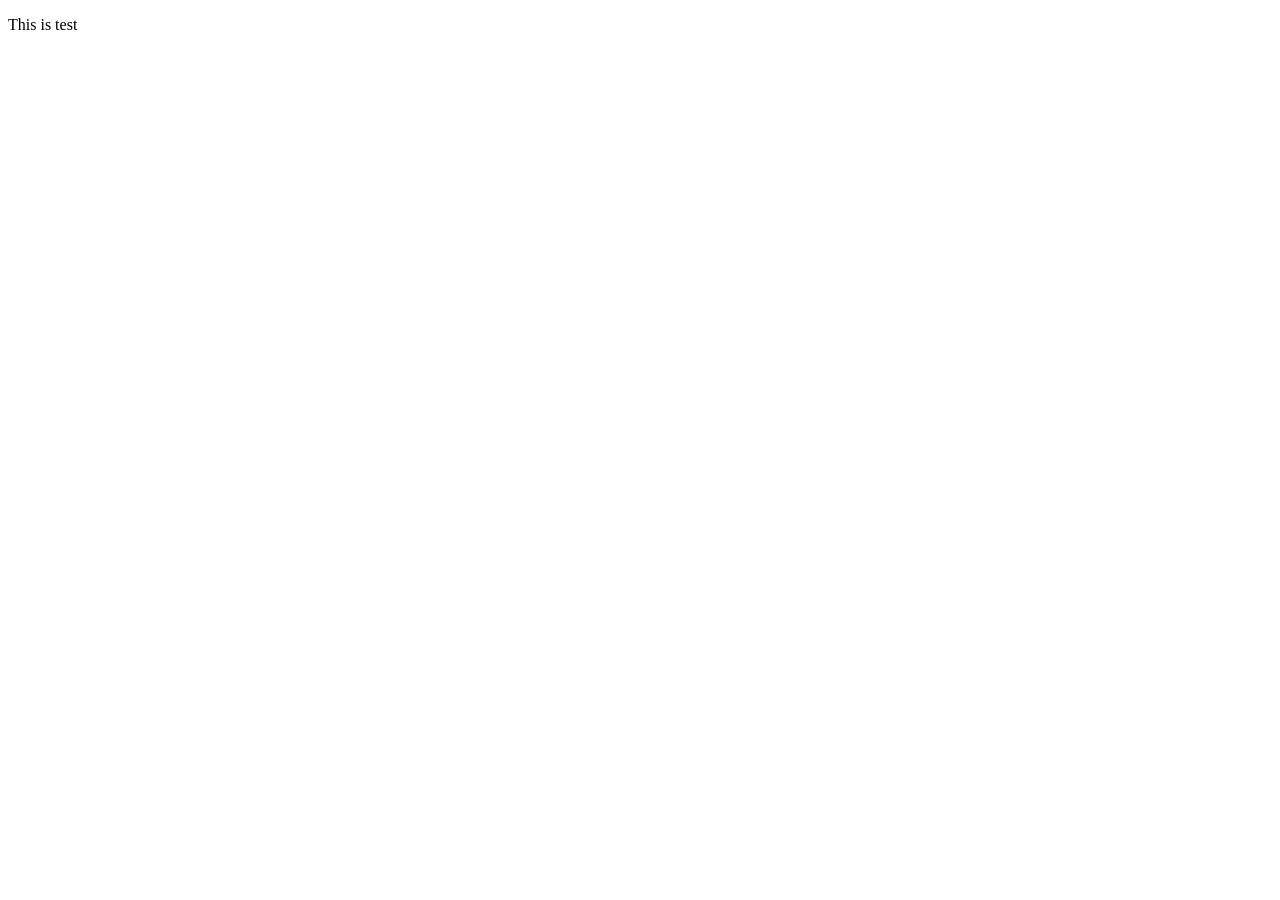
==== index.html @ 99237ae2 "Test1" ====
<!DOCTYPE html>
<html lang="en">
<head>
    <meta charset="UTF-8">
    <meta http-equiv="X-UA-Compatible" content="IE=edge">
    <meta name="viewport" content="width=device-width, initial-scale=1.0">
    <title>Document</title>
</head>
<body>
    <p>This is test</p>
</body>
</html>
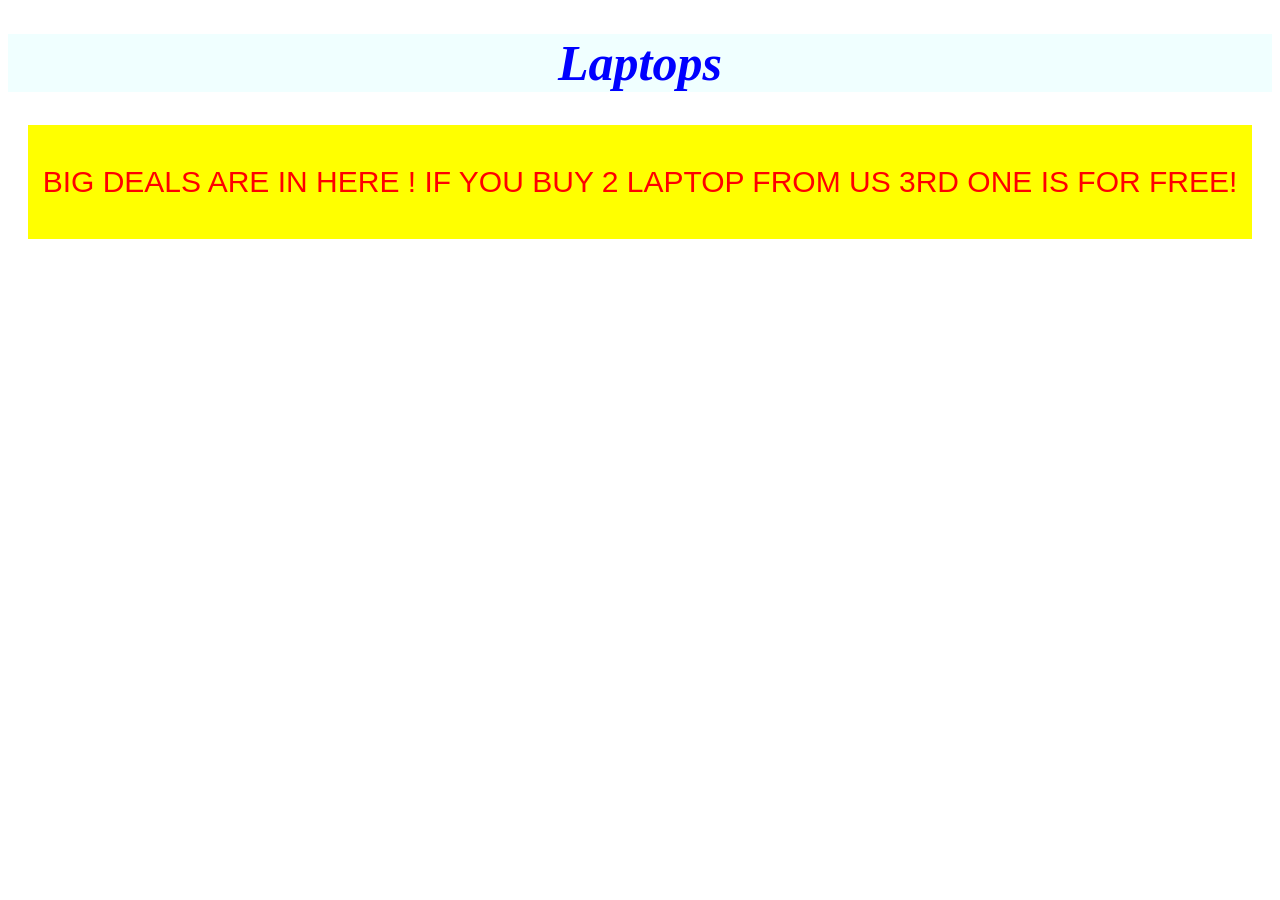
==== commit d1635d99: "laptops page started" ====
--- a/index.html
+++ b/index.html
@@ -1,12 +1,12 @@
 <!DOCTYPE html>
 <html lang="en">
 <head>
-    <meta charset="UTF-8">
-    <meta http-equiv="X-UA-Compatible" content="IE=edge">
-    <meta name="viewport" content="width=device-width, initial-scale=1.0">
-    <title>Document</title>
+    <link rel="stylesheet" href="laptops.css">
+    <title>Laptops</title>
 </head>
 <body>
-    <p>This is test</p>
+    <div id="header"> <h1> Laptops </h1></div>
+
+   <div id="deal">  <p> BIG DEALS ARE IN HERE ! IF YOU BUY 2 LAPTOP FROM US 3RD ONE IS FOR FREE! </p> </div>
 </body>
 </html>
--- a/laptops.css
+++ b/laptops.css
@@ -0,0 +1,19 @@
+#header
+{
+    color: blue;
+    background-color: azure;
+    font-style: italic;
+    text-align: center;
+    font-size: 25px;
+}
+
+#deal
+{
+    color: red;
+    background-color: yellow;
+    font-family:Verdana, Geneva, Tahoma, sans-serif;
+    font-size: 30px;
+    text-align: center;
+    margin: 20px;
+    padding:   10px;
+}
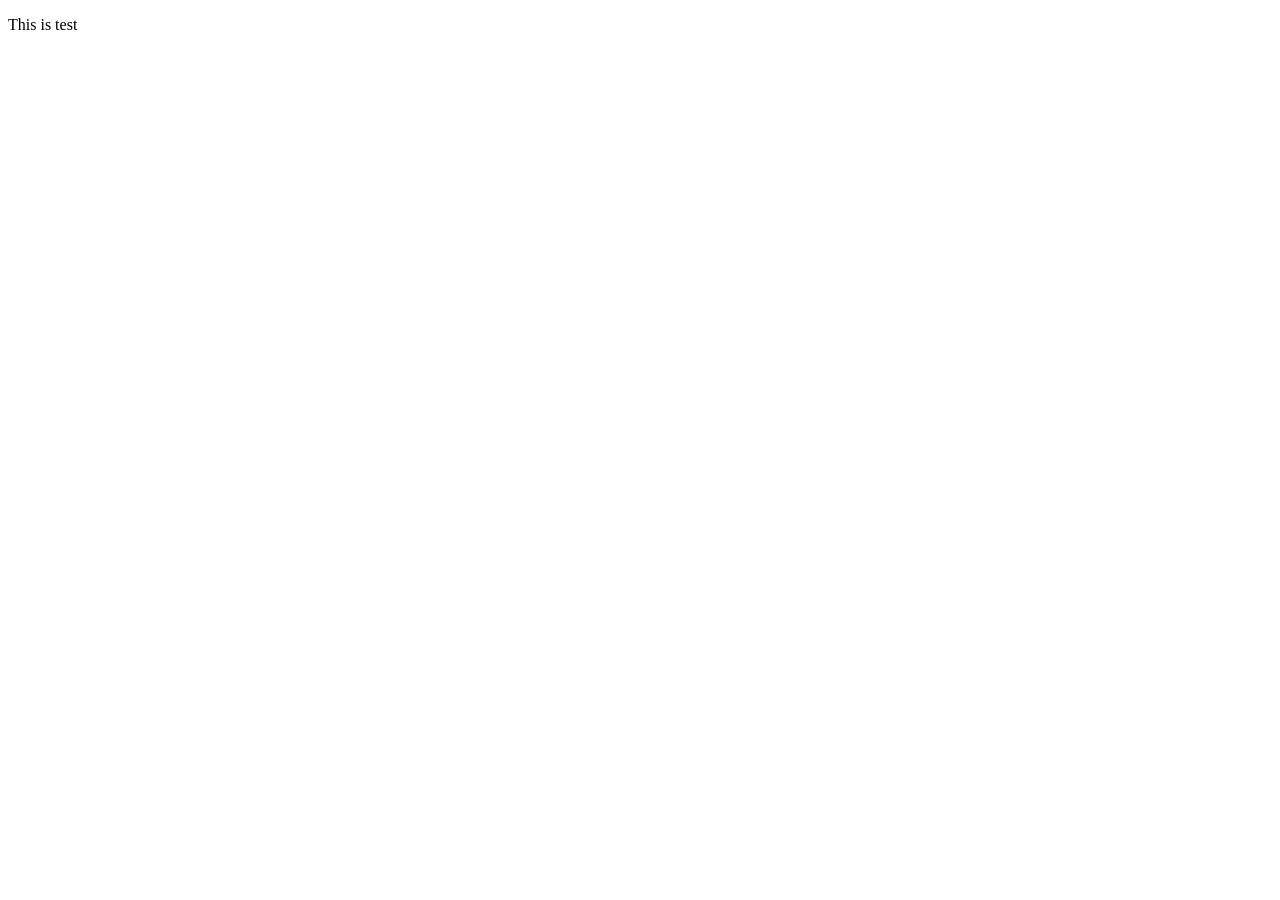
==== commit ea592739: "Merge branch 'SimonsBranch' of https://github.com/Sighmantaneous/techShopProject" ====
--- a/index.html
+++ b/index.html
@@ -1,12 +1,12 @@
 <!DOCTYPE html>
 <html lang="en">
 <head>
-    <link rel="stylesheet" href="laptops.css">
-    <title>Laptops</title>
+    <meta charset="UTF-8">
+    <meta http-equiv="X-UA-Compatible" content="IE=edge">
+    <meta name="viewport" content="width=device-width, initial-scale=1.0">
+    <title>Document</title>
 </head>
 <body>
-    <div id="header"> <h1> Laptops </h1></div>
-
-   <div id="deal">  <p> BIG DEALS ARE IN HERE ! IF YOU BUY 2 LAPTOP FROM US 3RD ONE IS FOR FREE! </p> </div>
+    <p>This is test</p>
 </body>
 </html>
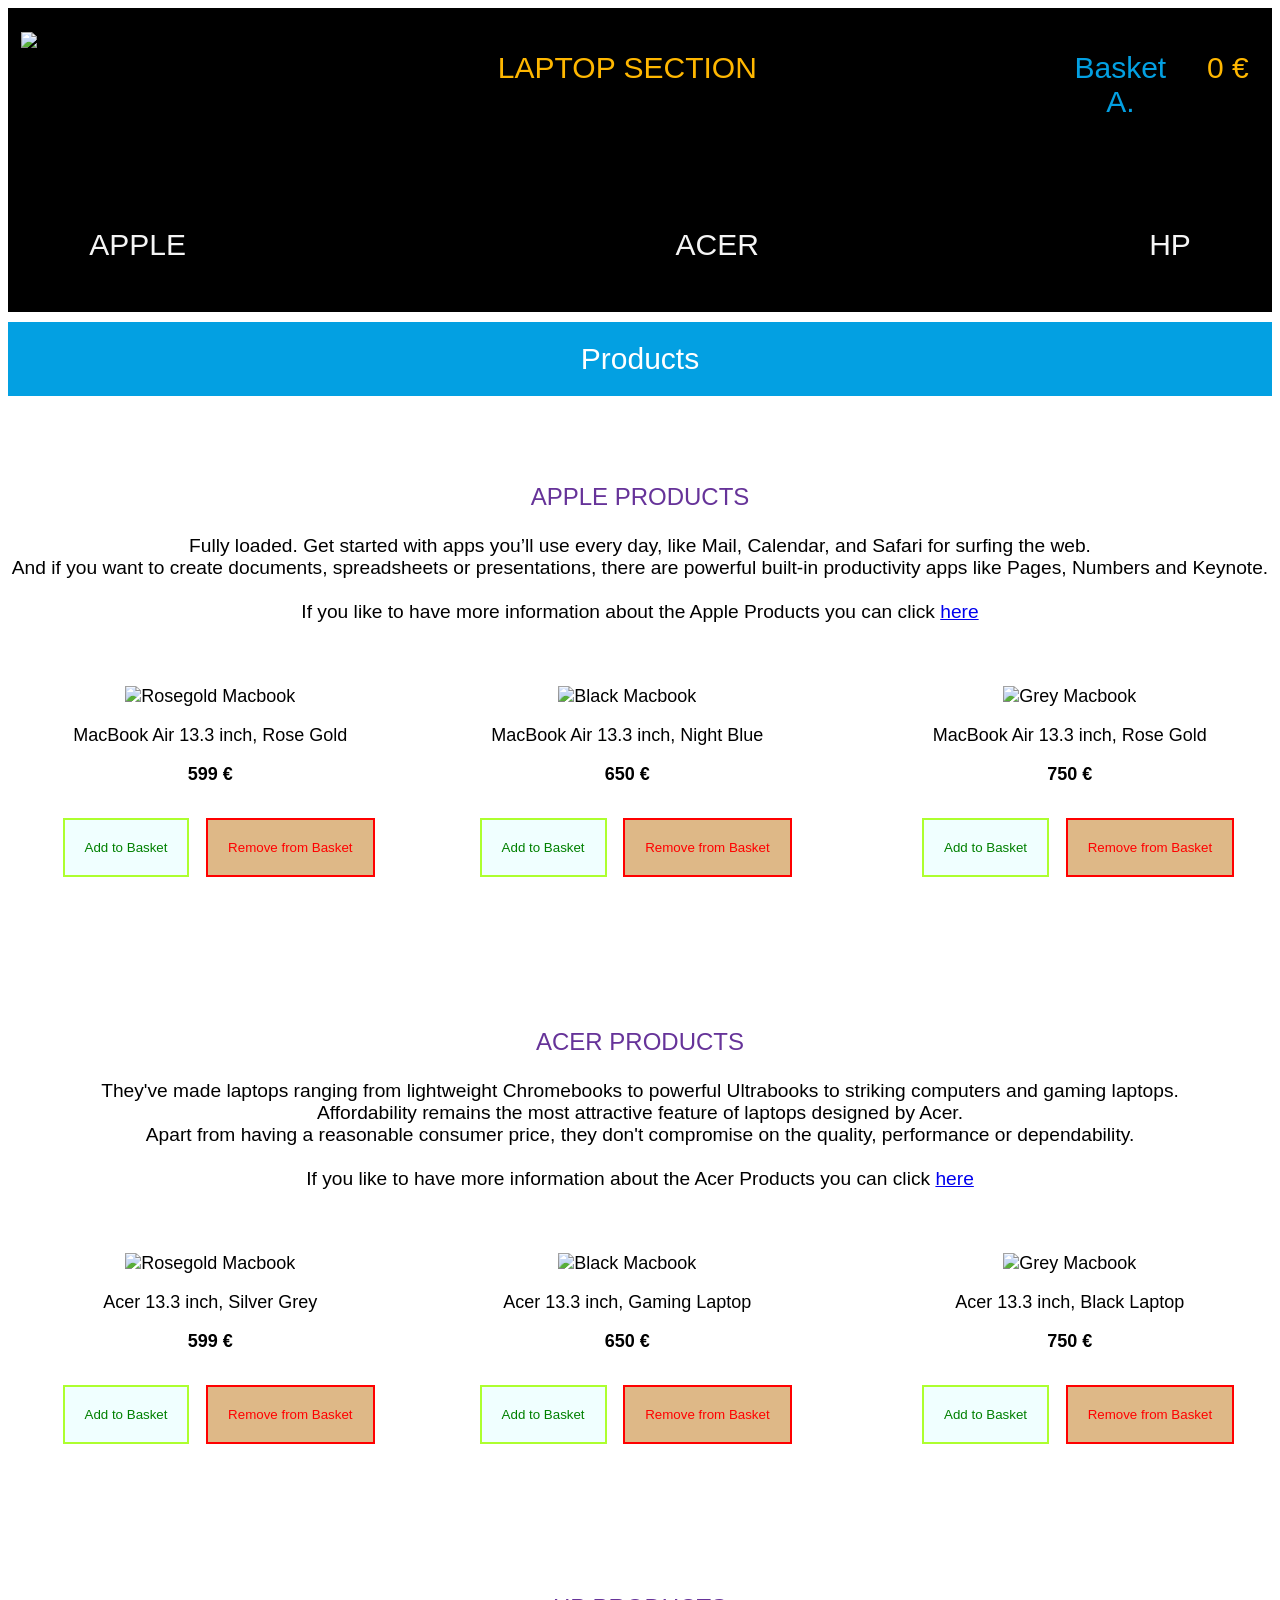
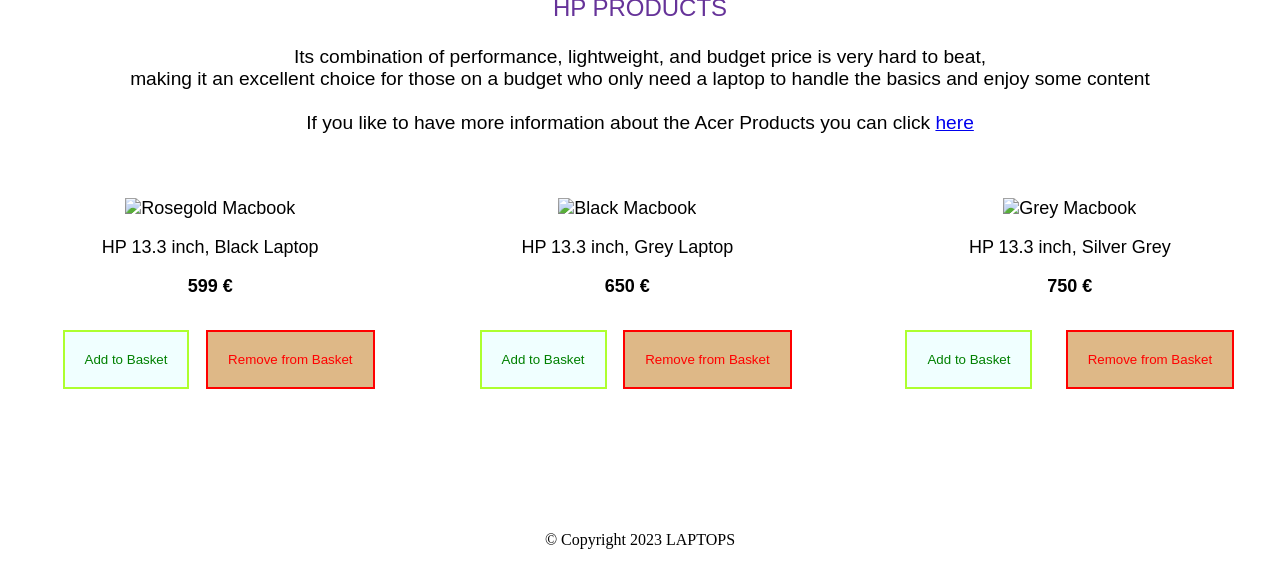
==== commit 2a4c9b8c: "html and css file added" ====
--- a/index.html
+++ b/index.html
@@ -1,12 +1,125 @@
 <!DOCTYPE html>
 <html lang="en">
 <head>
-    <meta charset="UTF-8">
-    <meta http-equiv="X-UA-Compatible" content="IE=edge">
-    <meta name="viewport" content="width=device-width, initial-scale=1.0">
-    <title>Document</title>
+    <link rel="icon" href="logo.jpg">
+    <link rel="stylesheet" href="laptops.css">
+    <title>Laptops</title>
 </head>
 <body>
-    <p>This is test</p>
+    <div id="laptops"> <img src="logo.jpg" width="50%"> </div>
+    <div id="laptops2"> <p> LAPTOP SECTION </p></div>
+    <div id="laptops3"> <p>Basket A. </div>
+    <div id="laptops5"> <p id="price"> 0 €</p></div>
+    <div id="laptops4"> 
+    <nav>
+        <p style="float: left; margin-left: 5%;" ><a href="#applenav" class="buttonclass" >APPLE</a></p>
+        <p style="float: left; margin-left: 40%;"><a href="#acernav" class="buttonclass" >ACER</a></p>
+        <p style="float: right; margin-right: 5%;" ><a href="#hpnav" class="buttonclass" >HP</a></p>
+    </nav>
+    </div>
+    <div id="products" style="text-align: center; margin-bottom: 5%;"> Products</div>
+
+<div class="clearfix"></div>
+
+<section id="applenav">
+    <p id="aboutname"> APPLE PRODUCTS</p>
+    <p id="about" style="margin-bottom: 5%;">Fully loaded. Get started with apps you’ll use every day, like Mail, Calendar,
+         and Safari for surfing the web.
+         <br>
+          And if you want to create documents, spreadsheets or presentations,
+          there are powerful built-in productivity apps like Pages, Numbers and Keynote.
+          <br> <br>
+          If you like to have more information about the Apple Products you can click <a href="https://www.apple.com/macbook-air/" target="_blank"> here </a>
+    </p>
+
+
+    <div  class="productdetail">
+        <img src="1.jpg" alt="Rosegold Macbook" width="100%">
+        <p>MacBook Air 13.3 inch, Rose Gold</p> <p><b>599 €</b></p>
+        <input type="button" value="Add to Basket" id="buttons" onclick="basket1()" styles="float: left;">
+        <input type="button" value="Remove from Basket" id="buttons1" onclick="basket599r()" style="float: right;">
+    </div>
+    <div  class="productdetail2">
+        <img src="2.jpg" alt="Black Macbook" width="100%">
+         <p>MacBook Air 13.3 inch, Night Blue</p> <p><b>650 €</b></p>
+         <input type="button" value="Add to Basket" id="buttons" onclick="basket2()">
+         <input type="button" value="Remove from Basket" id="buttons1" onclick="basket650r()" style="float: right;">
+    </div>
+    <div class="productdetail3">
+        <img src="3.jpg" alt="Grey Macbook" width="100%"  >
+        <p>MacBook Air 13.3 inch, Rose Gold </p> <p><b>750 €</b></p>
+        <input type="button" value="Add to Basket" id="buttons" onclick="basket3()">
+        <input type="button" value="Remove from Basket" id="buttons1" onclick="basket750r()" style="float: right;">
+    </div>
+</section>
+
+<div class="clearfix"></div>
+
+<section id="acernav">
+<p id="aboutname"> ACER PRODUCTS</p>
+<p id="about" style="margin-bottom: 5%;">They've made laptops ranging from lightweight Chromebooks to powerful Ultrabooks to striking computers and gaming laptops. 
+    <br>
+    Affordability remains the most attractive feature of laptops designed by Acer.<br>
+     Apart from having a reasonable consumer price, they don't compromise on the quality, performance or dependability.
+    <br><br>
+      If you like to have more information about the Acer Products you can click <a href="https://www.acer.com/corporate/en" target="_blank"> here </a>
+</p>
+
+    <div  class="productdetail">
+        <img src="acer1.jpg" alt="Rosegold Macbook" width="100%">
+        <p>Acer 13.3 inch, Silver Grey</p><p><b>599 €</b></p>
+        <input type="button" value="Add to Basket" id="buttons" onclick="basket4()">
+        <input type="button" value="Remove from Basket" id="buttons1" onclick="basket599r2()" style="float: right;">
+    </div>
+    <div  class="productdetail2">
+        <img src="acer2.jpg" alt="Black Macbook" width="100%">
+         <p>Acer 13.3 inch, Gaming Laptop</p><p><b>650 €</b></p>
+         <input type="button" value="Add to Basket" id="buttons" onclick="basket5()">
+         <input type="button" value="Remove from Basket" id="buttons1" onclick="basket650r2()" style="float: right;">
+    </div>
+    <div class="productdetail3">
+        <img src="acer3.jpg" alt="Grey Macbook" width="100%"  >
+        <p>Acer 13.3 inch, Black Laptop</p><p><b>750 €</b></p>
+        <input type="button" value="Add to Basket" id="buttons" onclick="basket6()">
+        <input type="button" value="Remove from Basket" id="buttons1" onclick="basket750r2()" style="float: right;">
+    </div>
+</section>
+<div class="clearfix"></div>
+
+<section id="hpnav">
+<p id="aboutname"> HP PRODUCTS</p>
+<p id="about" style="margin-bottom: 5%;">Its combination of performance, lightweight, and budget price is very hard to beat,
+    <br> making it an excellent choice for those on a budget who only need a laptop to handle the basics and enjoy some content
+    <br><br>
+      If you like to have more information about the Acer Products you can click <a href="https://www.hp.com/ie-en/hp-information.html" target="_blank"> here </a>
+</p>
+
+    <div  class="productdetail">
+        <img src="hp1.jpg" alt="Rosegold Macbook" width="100%">
+        <p>HP 13.3 inch, Black Laptop</p><p><b>599 €</b></p>
+        <input type="button" value="Add to Basket" id="buttons" onclick="basket7()">
+        <input type="button" value="Remove from Basket" id="buttons1" onclick="basket599r3()" style="float: right;">
+    </div>
+    <div  class="productdetail2">
+        <img src="hp2.jpg" alt="Black Macbook" width="100%">
+         <p>HP  13.3 inch, Grey Laptop</p><p><b>650 €</b></p>
+         <input type="button" value="Add to Basket" id="buttons" onclick="basket8() ">
+         <input type="button" value="Remove from Basket" id="buttons1" onclick="basket650r3()" style="float: right;">
+    </div>
+    <div class="productdetail3">
+        <img src="hp5.jpg" alt="Grey Macbook" width="100%"  >
+        <p>HP 13.3 inch, Silver Grey</p><p><b>750 €</b></p>
+        <input type="button" value="Add to Basket" id="buttons" onclick="basket9()" style="float: left;">
+        <input type="button" value="Remove from Basket" id="buttons1" onclick="basket750r3()" style="float: right;">
+    </div>
+</section>
+
+<div class="clearfix"></div>
+
+    <div id="copy">
+        <p>© Copyright 2023 LAPTOPS</p>
+    </div>
+
+<script src="laptoppage.js"> </script>
 </body>
 </html>
--- a/laptops.css
+++ b/laptops.css
@@ -0,0 +1,231 @@
+#laptops
+{
+    background-color: black;
+    color: #ffb700;
+    font-family: Impact, Haettenschweiler, 'Arial Narrow Bold', sans-serif;
+    font-size: 30px;
+    width: 15%;
+    height: 170px;
+    float: left;
+    box-sizing: border-box;
+    padding: 1%;
+}
+
+#laptops2
+{
+    background-color: black;
+    box-sizing: border-box;
+    color: #ffb700;
+    font-family: Impact, Haettenschweiler, 'Arial Narrow Bold', sans-serif;
+    font-size: 30px;
+    width: 68%;
+    height: 170px;
+    float: left;
+    text-align: center;
+    padding: 1%;
+}
+
+#laptops3
+{
+    background-color: black;
+    box-sizing: border-box;
+    color: #03a0e2;
+    font-family: Impact, Haettenschweiler, 'Arial Narrow Bold', sans-serif;
+    font-size: 30px;
+    height: 170px;
+    width: 10%;
+    float: left;
+    text-align: center;
+    padding: 1%;
+}
+
+#laptops4
+{
+    background-color: black;
+    box-sizing: border-box;
+    color: #ffb700;
+    padding: 20px;
+    font-family: Impact, Haettenschweiler, 'Arial Narrow Bold', sans-serif;
+    font-size: 30px;
+    width: 100%;
+    float: left;
+}
+
+
+#laptops5
+{
+    background-color: black;
+    box-sizing: border-box;
+    color: #ffb700;
+    text-align: center;
+    font-family: Impact, Haettenschweiler, 'Arial Narrow Bold', sans-serif;
+    font-size: 30px;
+    width: 7%;
+    height: 170px;
+    float: right;
+    padding: 1%;
+}
+
+
+#products
+{
+    background-color: #03a0e2;
+    box-sizing: border-box;
+    color: white;
+    padding: 20px;
+    font-family: Impact, Haettenschweiler, 'Arial Narrow Bold', sans-serif;
+    font-size: 30px;
+    width: 100%;
+    float: left;
+    margin-top: 10px;
+}
+
+#products1
+{
+    background-color:white;
+    width: 100%;
+    margin-left: 5%;
+    margin-top: 80px;
+    text-align: center;
+    font-family: 'Trebuchet MS', 'Lucida Sans Unicode', 'Lucida Grande', 'Lucida Sans', Arial, sans-serif;
+    font-size: larger;
+}
+
+.productdetail
+{
+    float: left;
+    width: 26%;
+    margin-left: 3%;
+    box-sizing: border-box;
+    text-align: center;
+    font-family:Arial, Helvetica, sans-serif;
+    font-size: large;
+    margin-bottom: 10%;
+}
+
+.productdetail2
+{
+    float: left;
+    width: 26%;
+    margin-left: 7%;
+    box-sizing: border-box;
+    margin-right: 7%;
+    text-align: center;
+    font-family:Arial, Helvetica, sans-serif;
+    font-size: large;
+    margin-bottom: 10%;
+}
+
+
+.productdetail3
+{
+    float: right;
+    width: 26%;
+    box-sizing: border-box;
+    margin-right: 3%;
+    text-align: center;
+    font-family:Arial, Helvetica, sans-serif;
+    font-size: large;
+    margin-bottom: 10%;
+}
+
+.clearfix::after{
+    clear: both;
+    display: block;
+    content:"";
+}
+
+.brand
+{
+    font-size: 30px;
+    text-align: center;
+}
+
+.sections
+{
+    width: 100%;
+}
+
+#about
+{
+    text-align: center;
+    font-family: 'Trebuchet MS', 'Lucida Sans Unicode', 'Lucida Grande', 'Lucida Sans', Arial, sans-serif;
+    font-size: larger;
+    color: black;
+
+}
+
+#aboutname
+{
+    text-align: center;
+    font-family: 'Trebuchet MS', 'Lucida Sans Unicode', 'Lucida Grande', 'Lucida Sans', Arial, sans-serif;
+    font-size: x-large;
+    color: rebeccapurple;
+}
+
+#buttons
+{
+    color: green;
+    font-family:'Franklin Gothic Medium', 'Arial Narrow', Arial, sans-serif;
+    background-color: azure;
+    padding: 20px;
+    border-style:double ;
+    margin-top: 15px;
+    border-color: greenyellow;
+}
+
+
+#buttons1
+{
+    color: red;
+    font-family:'Franklin Gothic Medium', 'Arial Narrow', Arial, sans-serif;
+    background-color: burlywood;
+    padding: 20px;
+    border-style:double ;
+    margin-top: 15px;
+    border-color: red;
+}
+
+#buttons:hover
+{
+    background-color: darkgreen;
+    color: white;
+}
+
+#buttons1:hover
+{
+    background-color: darkred;
+    color: white;
+}
+
+#buttons:focus
+{
+    background-color: darkgreen;
+    color: white
+}
+
+#buttons1:focus
+{
+    background-color: darkred;
+    color: white;
+
+}
+
+#copy
+{
+    color: black;
+    text-align: center;
+    font-family: 'Times New Roman', Times, serif;
+    text-decoration: solid;
+}
+
+.buttonclass
+{
+    text-decoration: none;
+    color: whitesmoke;
+}
+
+.buttonclass:hover
+{
+    color:#03a0e2;
+}
